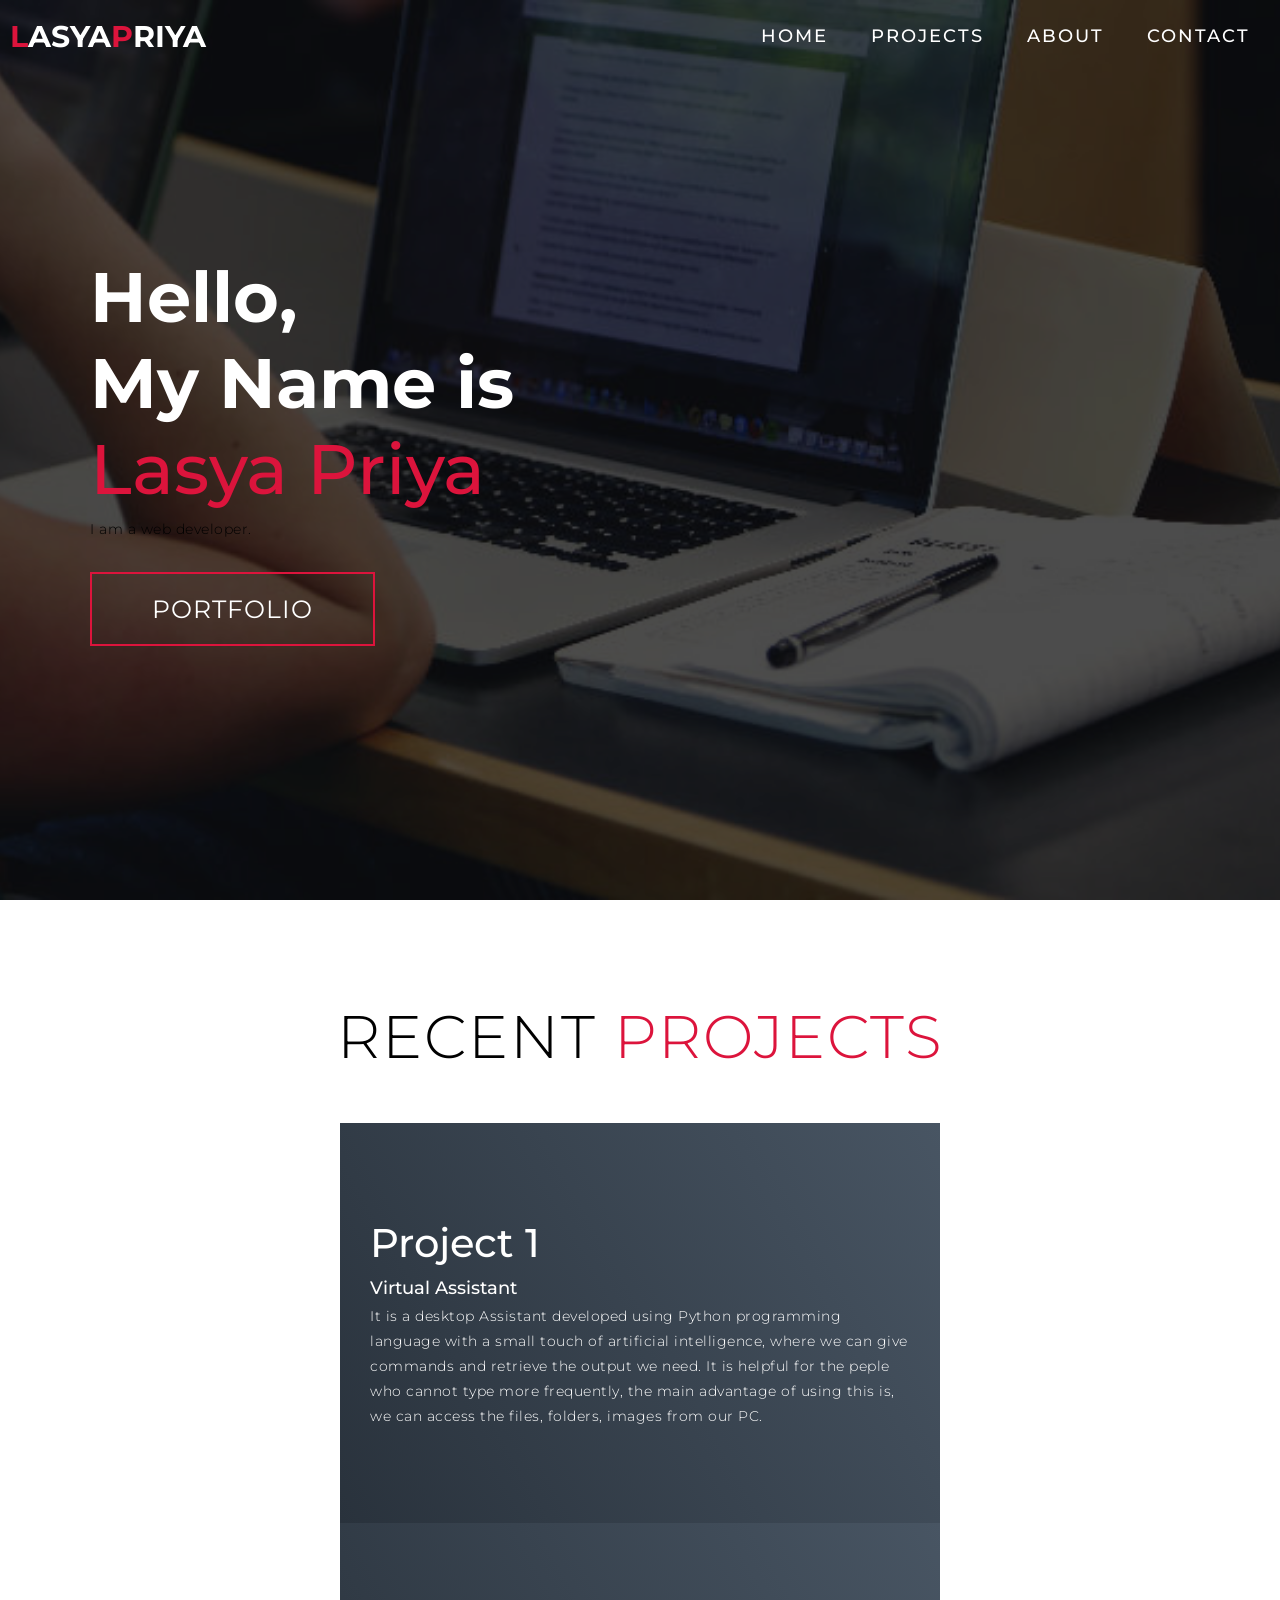
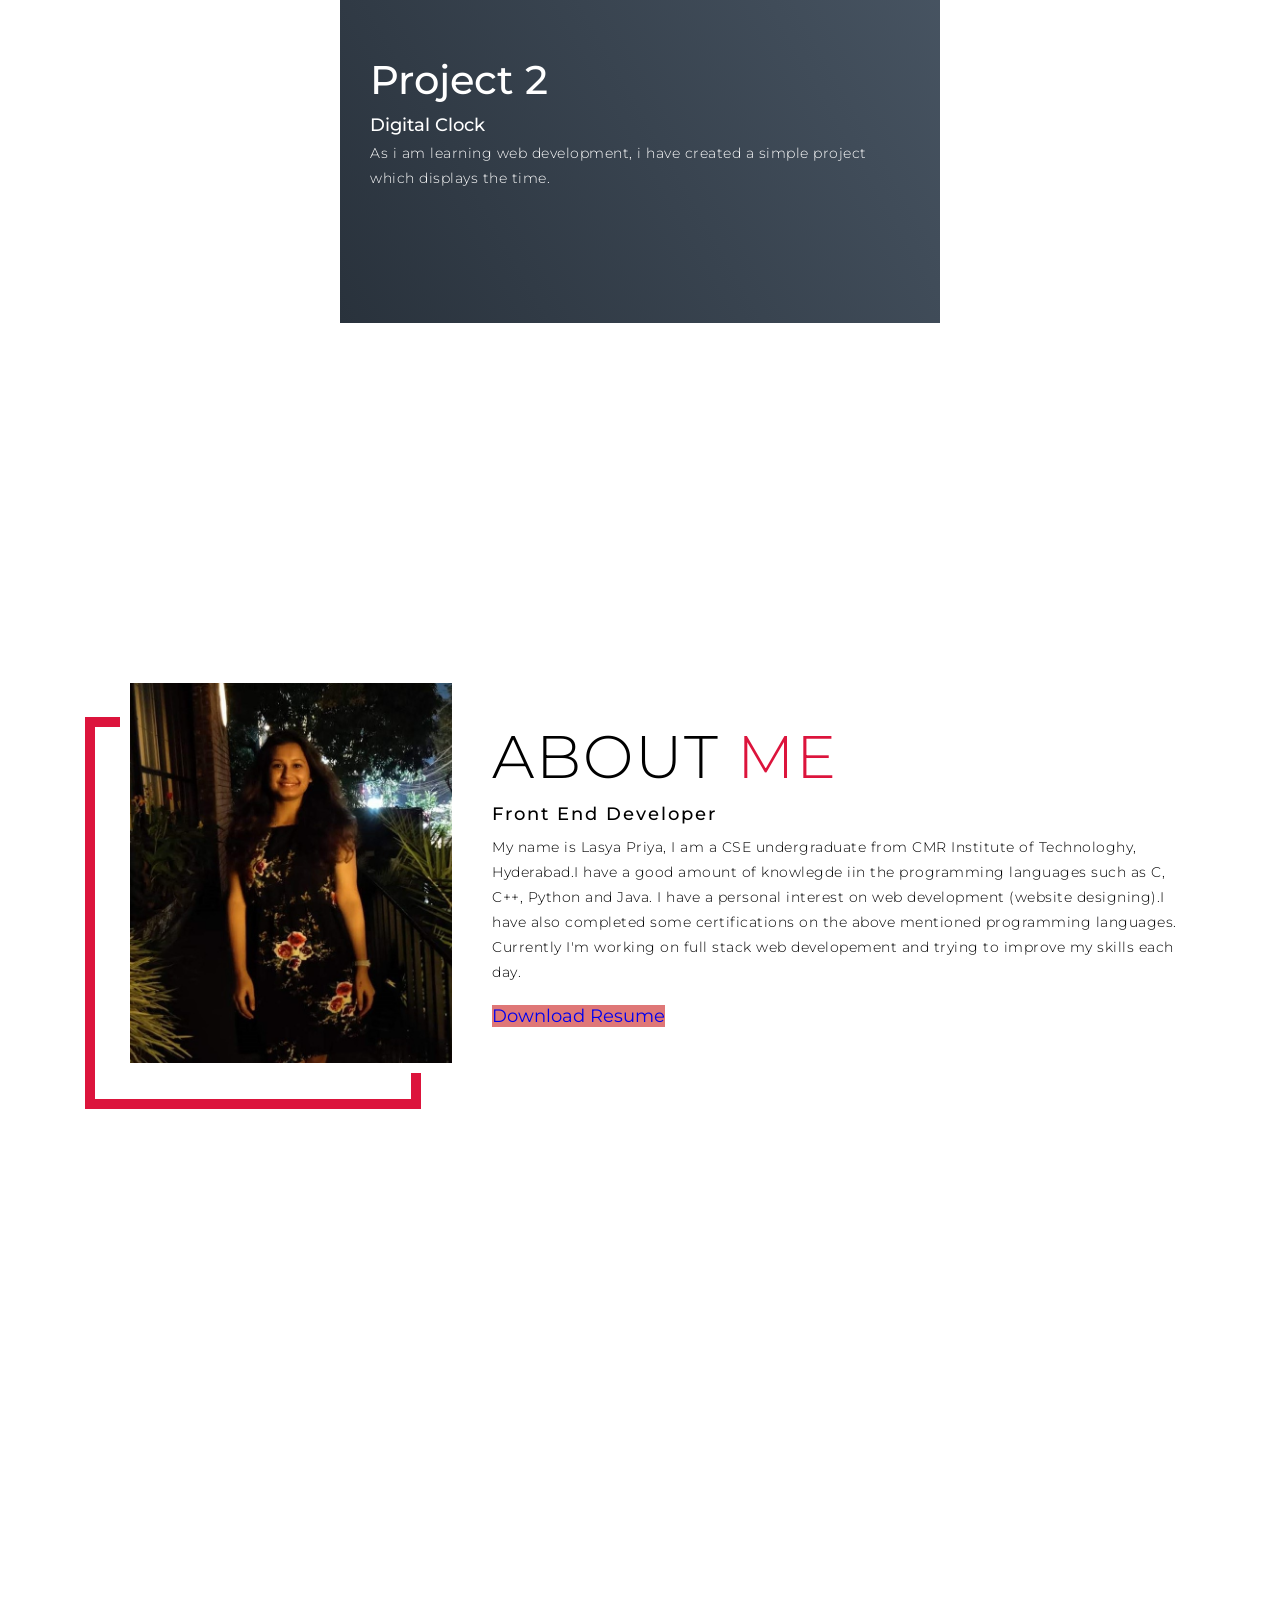
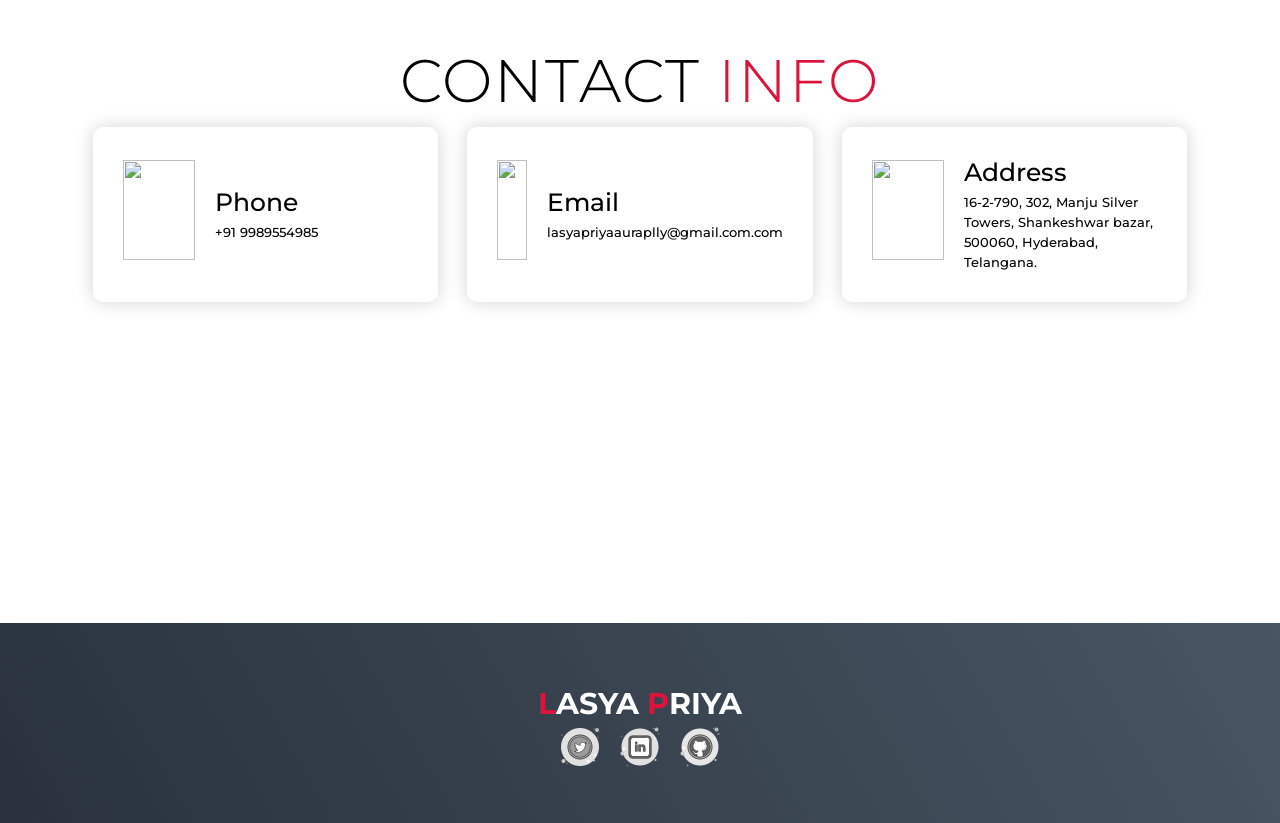
==== portfolio/index.html @ 13c798f0 "Add files via upload" ====
<!DOCTYPE html>
<html lang="en">

<head>
  <meta charset="UTF-8">
  <meta name="viewport" content="width=device-width, initial-scale=1.0">
  <link rel="stylesheet" href="style.css">
  <title>My Personal Portfolio</title>
</head>

<body>
  <!-- Header -->
  <section id="header">
    <div class="header container">
      <div class="nav-bar">
        <div class="brand">
          <a href="#hero">
            <h1><span>L</span>asya<span>P</span>riya</h1>
          </a>
        </div>
        <div class="nav-list">
          <div class="hamburger">
            <div class="bar"></div>
          </div>
          <ul>
            <li><a href="#home" data-after="Home">Home</a></li>
            <li><a href="#projects" data-after="Projects">Projects</a></li>
            <li><a href="#about" data-after="About">About</a></li>
            <li><a href="#contact" data-after="Contact">Contact</a></li>
          </ul>
        </div>
      </div>
    </div>
  </section>
  <!-- End Header -->


  <!-- Hero Section  -->
  <section id="hero">
    <div class="hero container">
      <div>
        <h1>Hello, <span></span></h1>
        <h1>My Name is <span></span></h1>
        <h1>Lasya Priya <span></span></h1>
        <p>I am a web developer.</p>
        <a href="#projects" type="button" class="cta">Portfolio</a>
      </div>
    </div>
  </section>
  

  <!-- Projects Section -->
  <section id="projects">
    <div class="projects container">
      <div class="projects-header">
        <h1 class="section-title">Recent <span>Projects</span></h1>
      </div>
      <div class="all-projects">
        <div class="project-item">
          <div class="project-info">
            <h1>Project 1</h1>
            <h2>Virtual Assistant</h2>
            <p>It is a desktop Assistant developed using Python programming language with a small touch of artificial intelligence, where we can give commands and retrieve the output we need. It is helpful for the peple who cannot type more frequently, the main advantage of using this is, we can access the files, folders, images from our PC.</p>
          </div>
        </div>
        <div class="project-item">
          <div class="project-info">
            <h1>Project 2</h1>
            <h2>Digital Clock</h2>
            <p>As i am learning web development, i have created a simple project which displays the time.</p>
          </div>
        </div>
    </div>
  </section>
  <section id="about">
    <div class="about container">
      <div class="col-left">
        <div class="about-img">
          <img src="IMG-20221110-WA0039.jpg" alt="img">
        </div>
      </div>
      <div class="col-right">
        <h1 class="section-title">About <span>me</span></h1>
        <h2>Front End Developer</h2>
        <p>My name is Lasya Priya, I am a CSE undergraduate from CMR Institute of Technologhy, Hyderabad.I have a good amount of knowlegde iin the programming languages such as C, C++, Python and Java.
            I have a personal interest on web development (website designing).I have also completed some certifications on the above mentioned programming languages. Currently
            I'm working on full stack web developement and trying to improve my skills each day.
        </p>
          <a href="Lasya_Resume.pdf" download="Lasya Priya-Resume">Download Resume</a>
      </div>
    </div>
  </section>
  <!-- End About Section -->

  <!-- Contact Section -->
  <section id="contact">
    <div class="contact container">
      <div>
        <h1 class="section-title">Contact <span>info</span></h1>
      </div>
      <div class="contact-items">
        <div class="contact-item">
          <div class="icon"><img src="https://img.icons8.com/bubbles/100/000000/phone.png" /></div>
          <div class="contact-info">
            <h1>Phone</h1>
            <h2>+91 9989554985</h2>
          </div>
        </div>
        <div class="contact-item">
          <div class="icon"><img src="https://img.icons8.com/bubbles/100/000000/new-post.png" /></div>
          <div class="contact-info">
            <h1>Email</h1>
            <h2>lasyapriyaauraplly@gmail.com.com</h2>
          </div>
        </div>
        <div class="contact-item">
          <div class="icon"><img src="https://img.icons8.com/bubbles/100/000000/map-marker.png" /></div>
          <div class="contact-info">
            <h1>Address</h1>
            <h2>16-2-790, 302, Manju Silver Towers, Shankeshwar bazar, 500060, Hyderabad, Telangana.</h2>
          </div>
        </div>
      </div>
    </div>
  </section>
  <section id="footer">
    <div class="footer container">
      <div class="brand">
        <h1><span>L</span>asya <span>P</span>riya</h1>
      </div>
      <div class="social-icon">
        <div class="social-item">
            <a href="https://twitter.com/__lasya_priya"><img src="twitter.png"/></a>
        </div>
        <div class="social-item">
            <a href="https://www.linkedin.com/in/lasyapriyaaurpally/"><img src="linkedin.png"/></a>
        </div>
        <div class="social-item">
            <a href="https://github.com/lasyapriya2910"><img src="github.png"/></a>
        </div>
        
  <!-- End Footer -->
  <script src="./app.js"></script>
</body>

</html>
---- portfolio/style.css ----
@import 'https://fonts.googleapis.com/css?family=Montserrat:300, 400, 700&display=swap';
* {
	padding: 0;
	margin: 0;
	box-sizing: border-box;
}
html {
	font-size: 10px;
	font-family: 'Montserrat', sans-serif;
	scroll-behavior: smooth;
}
a {
	text-decoration: none;
}
.container {
	min-height: 100vh;
	width: 100%;
	display: flex;
	align-items: center;
	justify-content: center;
}
img {
	height: 100%;
	width: 100%;
	object-fit: cover;
}
p {
	color: black;
	font-size: 1.4rem;
	margin-top: 5px;
	line-height: 2.5rem;
	font-weight: 300;
	letter-spacing: 0.05rem;
}
.section-title {
	font-size: 4rem;
	font-weight: 300;
	color: black;
	margin-bottom: 10px;
	text-transform: uppercase;
	letter-spacing: 0.2rem;
	text-align: center;
}
.section-title span {
	color: crimson;
}

.cta {
	display: inline-block;
	padding: 10px 30px;
	color: white;
	background-color: transparent;
	border: 2px solid crimson;
	font-size: 2rem;
	text-transform: uppercase;
	letter-spacing: 0.1rem;
	margin-top: 30px;
	transition: 0.3s ease;
	transition-property: background-color, color;
}
.cta:hover {
	color: white;
	background-color: crimson;
}
.brand h1 {
	font-size: 3rem;
	text-transform: uppercase;
	color: white;
}
.brand h1 span {
	color: crimson;
}

/* Header section */
#header {
	position: fixed;
	z-index: 1000;
	left: 0;
	top: 0;
	width: 100vw;
	height: auto;
}
#header .header {
	min-height: 8vh;
	background-color: rgba(31, 30, 30, 0.24);
	transition: 0.3s ease background-color;
}
#header .nav-bar {
	display: flex;
	align-items: center;
	justify-content: space-between;
	width: 100%;
	height: 100%;
	max-width: 1300px;
	padding: 0 10px;
}
#header .nav-list ul {
	list-style: none;
	position: absolute;
	background-color: rgb(31, 30, 30);
	width: 100vw;
	height: 100vh;
	left: 100%;
	top: 0;
	display: flex;
	flex-direction: column;
	justify-content: center;
	align-items: center;
	z-index: 1;
	overflow-x: hidden;
	transition: 0.5s ease left;
}
#header .nav-list ul.active {
	left: 0%;
}
#header .nav-list ul a {
	font-size: 2.5rem;
	font-weight: 500;
	letter-spacing: 0.2rem;
	text-decoration: none;
	color: white;
	text-transform: uppercase;
	padding: 20px;
	display: block;
}
#header .nav-list ul a::after {
	content: attr(data-after);
	position: absolute;
	top: 50%;
	left: 50%;
	transform: translate(-50%, -50%) scale(0);
	color: rgba(240, 248, 255, 0.021);
	font-size: 13rem;
	letter-spacing: 50px;
	z-index: -1;
	transition: 0.3s ease letter-spacing;
}
#header .nav-list ul li:hover a::after {
	transform: translate(-50%, -50%) scale(1);
	letter-spacing: initial;
}
#header .nav-list ul li:hover a {
	color: crimson;
}
#header .hamburger {
	height: 60px;
	width: 60px;
	display: inline-block;
	border: 3px solid white;
	border-radius: 50%;
	position: relative;
	display: flex;
	align-items: center;
	justify-content: center;
	z-index: 100;
	cursor: pointer;
	transform: scale(0.8);
	margin-right: 20px;
}
#header .hamburger:after {
	position: absolute;
	content: '';
	height: 100%;
	width: 100%;
	border-radius: 50%;
	border: 3px solid white;
	animation: hamburger_puls 1s ease infinite;
}
#header .hamburger .bar {
	height: 2px;
	width: 30px;
	position: relative;
	background-color: white;
	z-index: -1;
}
#header .hamburger .bar::after,
#header .hamburger .bar::before {
	content: '';
	position: absolute;
	height: 100%;
	width: 100%;
	left: 0;
	background-color: white;
	transition: 0.3s ease;
	transition-property: top, bottom;
}
#header .hamburger .bar::after {
	top: 8px;
}
#header .hamburger .bar::before {
	bottom: 8px;
}
#header .hamburger.active .bar::before {
	bottom: 0;
}
#header .hamburger.active .bar::after {
	top: 0;
}
/* End Header section */

/* Hero Section */
#hero {
	background-image: url(images.jpeg);
	background-size: cover;
	background-position: top center;
	position: relative;
	z-index: 1;
}
#hero::after {
	content: '';
	position: absolute;
	left: 0;
	top: 0;
	height: 100%;
	width: 100%;
	background-color: black;
	opacity: 0.7;
	z-index: -1;
}
#hero .hero {
	max-width: 1200px;
	margin: 0 auto;
	padding: 0 50px;
	justify-content: flex-start;
}
#hero h1 {
	display: block;
	width: fit-content;
	font-size: 4rem;
	position: relative;
	color: transparent;
	animation: text_reveal 0.5s ease forwards;
	animation-delay: 1s;
}
#hero h1:nth-child(1) {
	animation-delay: 1s;
}
#hero h1:nth-child(2) {
	animation-delay: 2s;
}
#hero h1:nth-child(3) {
	animation: text_reveal_name 0.5s ease forwards;
	animation-delay: 3s;
}
#hero h1 span {
	position: absolute;
	top: 0;
	left: 0;
	height: 100%;
	width: 0;
	background-color: crimson;
	animation: text_reveal_box 1s ease;
	animation-delay: 0.5s;
}
#hero h1:nth-child(1) span {
	animation-delay: 0.5s;
}
#hero h1:nth-child(2) span {
	animation-delay: 1.5s;
}
#hero h1:nth-child(3) span {
	animation-delay: 2.5s;
}
#projects .projects {
	flex-direction: column;
	max-width: 1200px;
	margin: 0 auto;
	padding: 100px 0;
}
#projects .projects-header h1 {
	margin-bottom: 50px;
}
#projects .all-projects {
	display: flex;
	align-items: center;
	justify-content: center;
	flex-direction: column;
}
#projects .project-item {
	display: flex;
	align-items: center;
	justify-content: center;
	flex-direction: column;
	width: 80%;
	margin: 20px auto;
	overflow: hidden;
	border-radius: 10px;
}
#projects .project-info {
	padding: 30px;
	flex-basis: 50%;
	height: 100%;
	display: flex;
	align-items: flex-start;
	justify-content: center;
	flex-direction: column;
	background-image: linear-gradient(60deg, #29323c 0%, #485563 100%);
	color: white;
}
#projects .project-info h1 {
	font-size: 4rem;
	font-weight: 500;
}
#projects .project-info h2 {
	font-size: 1.8rem;
	font-weight: 500;
	margin-top: 10px;
}
#projects .project-info p {
	color: white;
}
#projects .project-img {
	flex-basis: 50%;
	height: 300px;
	overflow: hidden;
	position: relative;
}
#projects .project-img:after {
	content: '';
	position: absolute;
	left: 0;
	top: 0;
	height: 100%;
	width: 100%;
	background-image: linear-gradient(60deg, #29323c 0%, #485563 100%);
	opacity: 0.7;
}
#about .about {
	flex-direction: column-reverse;
	text-align: center;
	max-width: 1200px;
	margin: 0 auto;
	padding: 100px 20px;
}
#about .col-left {
	width: 250px;
	height: 360px;
}
#about .col-right {
	width: 100%;
}
#about .col-right h2 {
	font-size: 1.8rem;
	font-weight: 500;
	letter-spacing: 0.2rem;
	margin-bottom: 10px;
}
#about .col-right p {
	margin-bottom: 20px;
}
#about .col-right .cta {
	color: black;
	margin-bottom: 50px;
	padding: 10px 20px;
	font-size: 2rem;
}
#about .col-left .about-img {
	height: 100%;
	width: 100%;
	position: relative;
	border: 10px solid white;
}
#about .col-left .about-img::after {
	content: '';
	position: absolute;
	left: -33px;
	top: 19px;
	height: 98%;
	width: 98%;
	border: 7px solid crimson;
	z-index: -1;
}
#about a{
   font-size: large;
   background-color: rgb(223, 119, 119);
}
/* End About Section */

/* contact Section */
#contact .contact {
	flex-direction: column;
	max-width: 1200px;
	margin: 0 auto;
	width: 90%;
}
#contact .contact-items {
	/* max-width: 400px; */
	width: 100%;
}
#contact .contact-item {
	width: 80%;
	padding: 20px;
	text-align: center;
	border-radius: 10px;
	padding: 30px;
	margin: 30px;
	display: flex;
	justify-content: center;
	align-items: center;
	flex-direction: column;
	box-shadow: 0px 0px 18px 0 #0000002c;
	transition: 0.3s ease box-shadow;
}
#contact .contact-item:hover {
	box-shadow: 0px 0px 5px 0 #0000002c;
}
#contact .icon {
	width: 70px;
	margin: 0 auto;
	margin-bottom: 10px;
}
#contact .contact-info h1 {
	font-size: 2.5rem;
	font-weight: 500;
	margin-bottom: 5px;
}
#contact .contact-info h2 {
	font-size: 1.3rem;
	line-height: 2rem;
	font-weight: 500;
}
/*End contact Section */

/* Footer */
#footer {
	background-image: linear-gradient(60deg, #29323c 0%, #485563 100%);
}
#footer .footer {
	min-height: 200px;
	flex-direction: column;
	padding-top: 50px;
	padding-bottom: 10px;
}
#footer h2 {
	color: white;
	font-weight: 500;
	font-size: 1.8rem;
	letter-spacing: 0.1rem;
	margin-top: 10px;
	margin-bottom: 10px;
}
#footer .social-icon {
	display: flex;
	margin-bottom: 30px;
}
#footer .social-item {
	height: 50px;
	width: 50px;
	margin: 0 5px;
}
#footer .social-item img {
	filter: grayscale(1);
	transition: 0.3s ease filter;
}
#footer .social-item:hover img {
	filter: grayscale(0);
}
#footer p {
	color: white;
	font-size: 1.3rem;
}
/* End Footer */

/* Keyframes */
@keyframes hamburger_puls {
	0% {
		opacity: 1;
		transform: scale(1);
	}
	100% {
		opacity: 0;
		transform: scale(1.4);
	}
}
@keyframes text_reveal_box {
	50% {
		width: 100%;
		left: 0;
	}
	100% {
		width: 0;
		left: 100%;
	}
}
@keyframes text_reveal {
	100% {
		color: white;
	}
}
@keyframes text_reveal_name {
	100% {
		color: crimson;
		font-weight: 500;
	}
}
/* End Keyframes */

/* Media Query For Tablet */
@media only screen and (min-width: 768px) {
	.cta {
		font-size: 2.5rem;
		padding: 20px 60px;
	}
	h1.section-title {
		font-size: 6rem;
	}

	/* Hero */
	#hero h1 {
		font-size: 7rem;
	}
	/* End Hero */

	/* Services Section */
	#services .service-bottom .service-item {
		flex-basis: 45%;
		margin: 2.5%;
	}
	/* End Services Section */

	/* Project */
	#projects .project-item {
		flex-direction: row;
	}
	#projects .project-item:nth-child(even) {
		flex-direction: row-reverse;
	}
	#projects .project-item {
		height: 400px;
		margin: 0;
		width: 100%;
		border-radius: 0;
	}
	#projects .all-projects .project-info {
		height: 100%;
	}
	#projects .all-projects .project-img {
		height: 100%;
	}
	/* End Project */

	/* About */
	#about .about {
		flex-direction: row;
	}
	#about .col-left {
		width: 600px;
		height: 400px;
		padding-left: 60px;
	}
	#about .about .col-left .about-img::after {
		left: -45px;
		top: 34px;
		height: 98%;
		width: 98%;
		border: 10px solid crimson;
	}
	#about .col-right {
		text-align: left;
		padding: 30px;
	}
	#about .col-right h1 {
		text-align: left;
	}
	/* End About */

	/* contact  */
	#contact .contact {
		flex-direction: column;
		padding: 100px 0;
		align-items: center;
		justify-content: center;
		min-width: 20vh;
	}
	#contact .contact-items {
		width: 100%;
		display: flex;
		flex-direction: row;
		justify-content: space-evenly;
		margin: 0;
	}
	#contact .contact-item {
		width: 30%;
		margin: 0;
		flex-direction: row;
	}
	#contact .contact-item .icon {
		height: 100px;
		width: 100px;
	}
	#contact .contact-item .icon img {
		object-fit: contain;
	}
	#contact .contact-item .contact-info {
		width: 100%;
		text-align: left;
		padding-left: 20px;
	}
	/* End contact  */
}
/* End Media Query For Tablet */

/* Media Query For Desktop */
@media only screen and (min-width: 1200px) {
	/* header */
	#header .hamburger {
		display: none;
	}
	#header .nav-list ul {
		position: initial;
		display: block;
		height: auto;
		width: fit-content;
		background-color: transparent;
	}
	#header .nav-list ul li {
		display: inline-block;
	}
	#header .nav-list ul li a {
		font-size: 1.8rem;
	}
	#header .nav-list ul a:after {
		display: none;
	}
	/* End header */

	#services .service-bottom .service-item {
		flex-basis: 22%;
		margin: 1.5%;
	}
}
/* End  Media Query For Desktop */
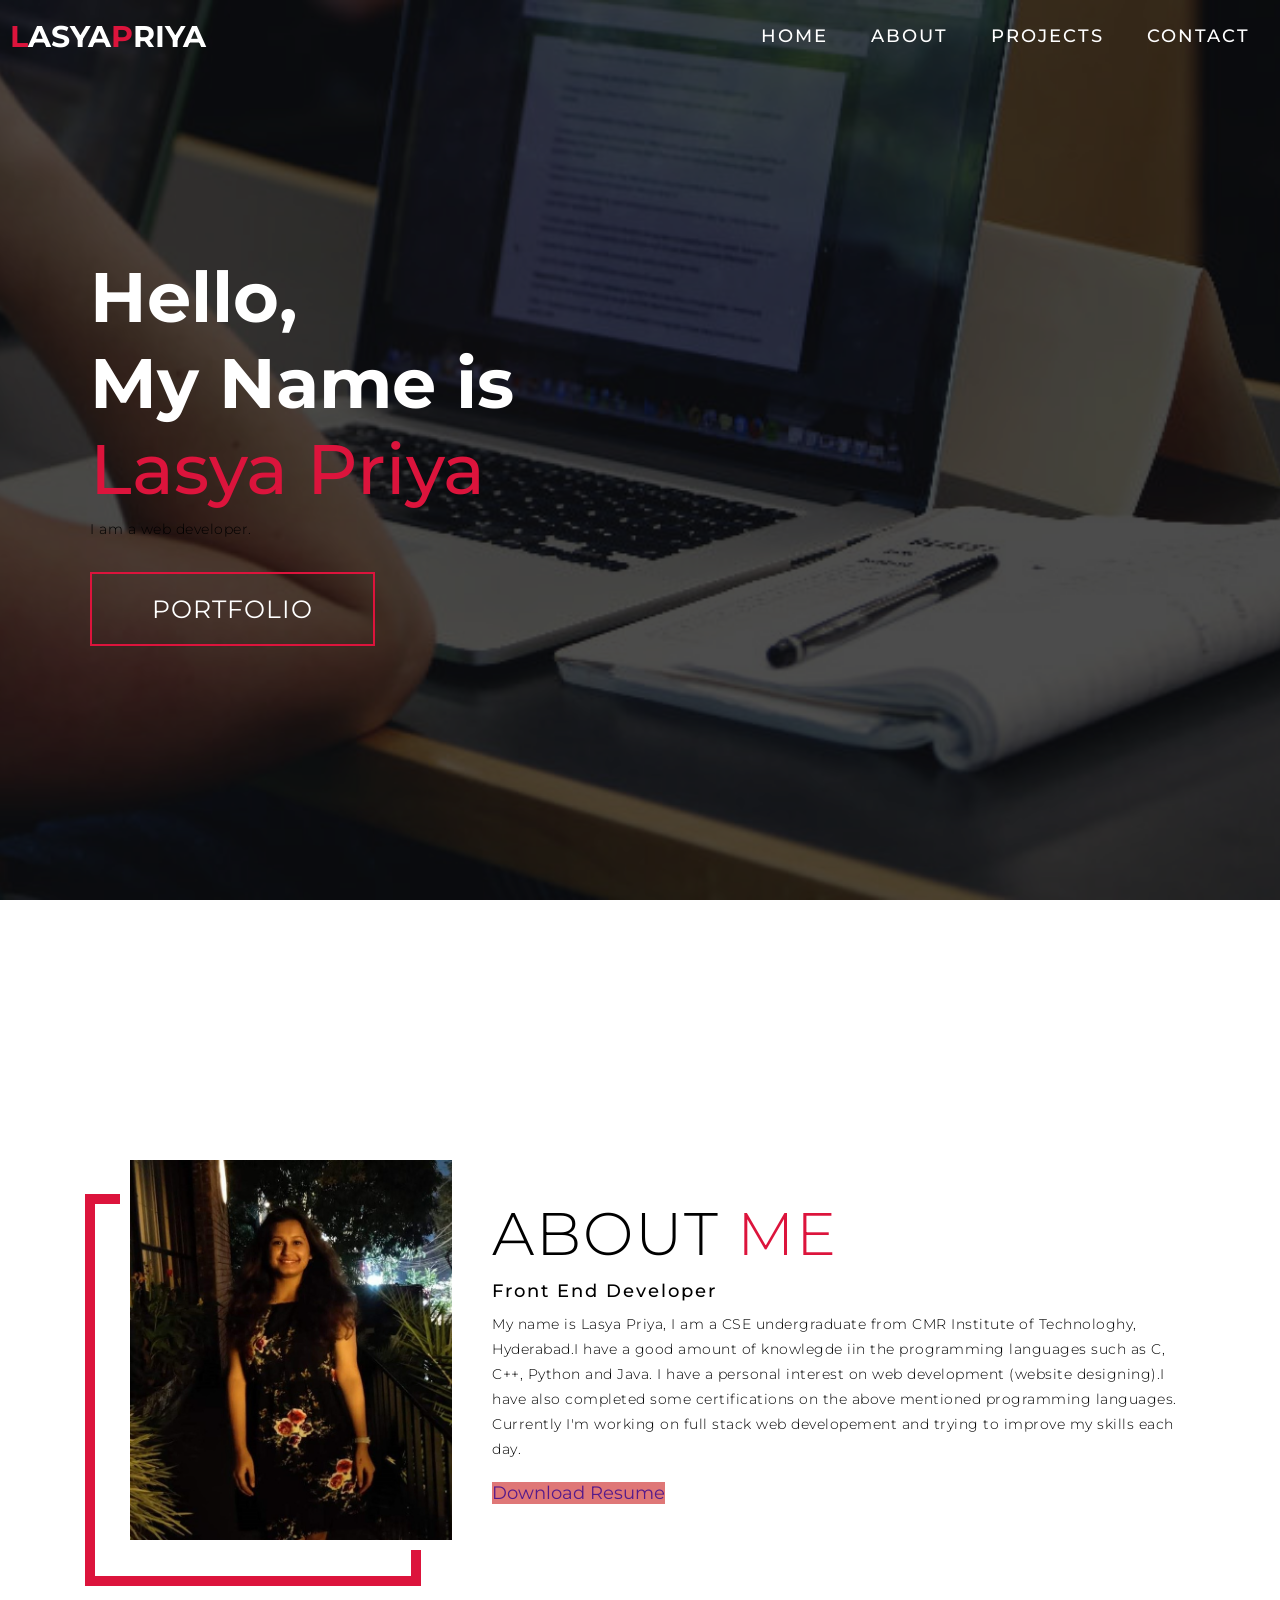
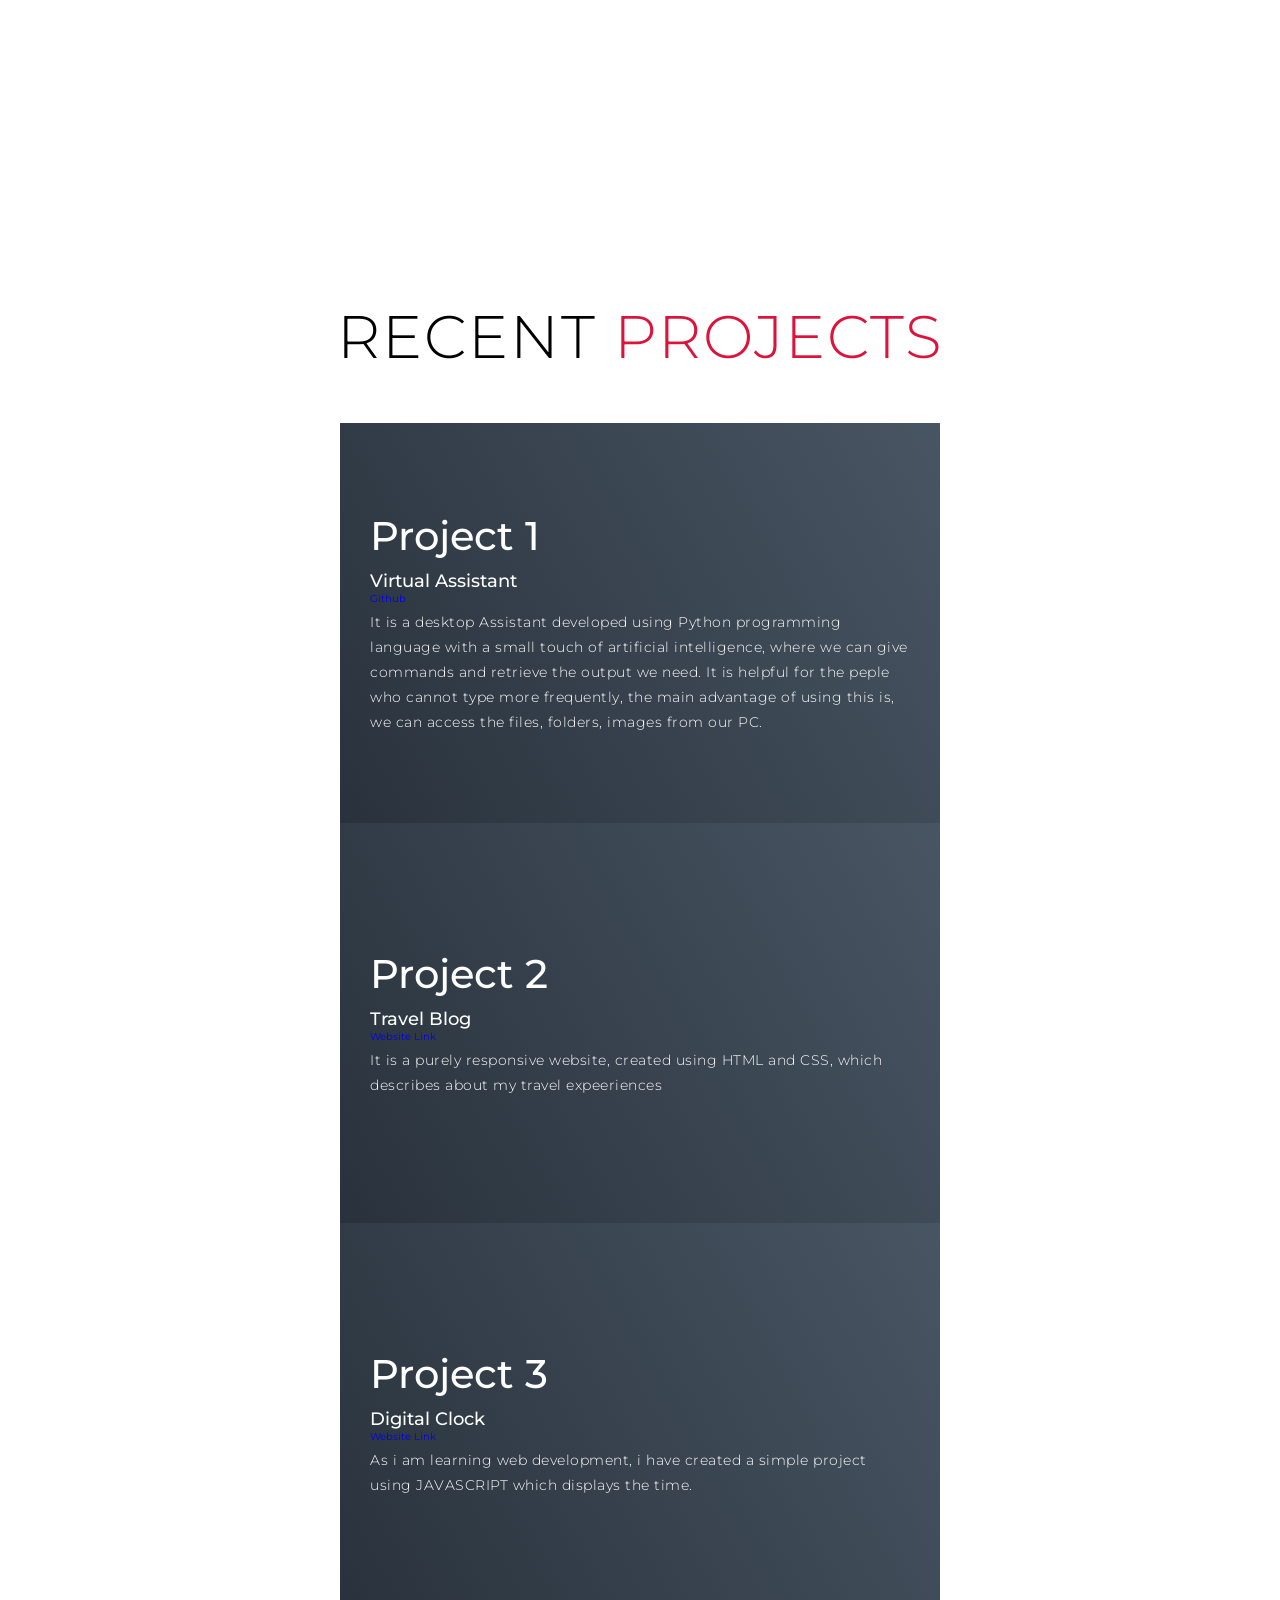
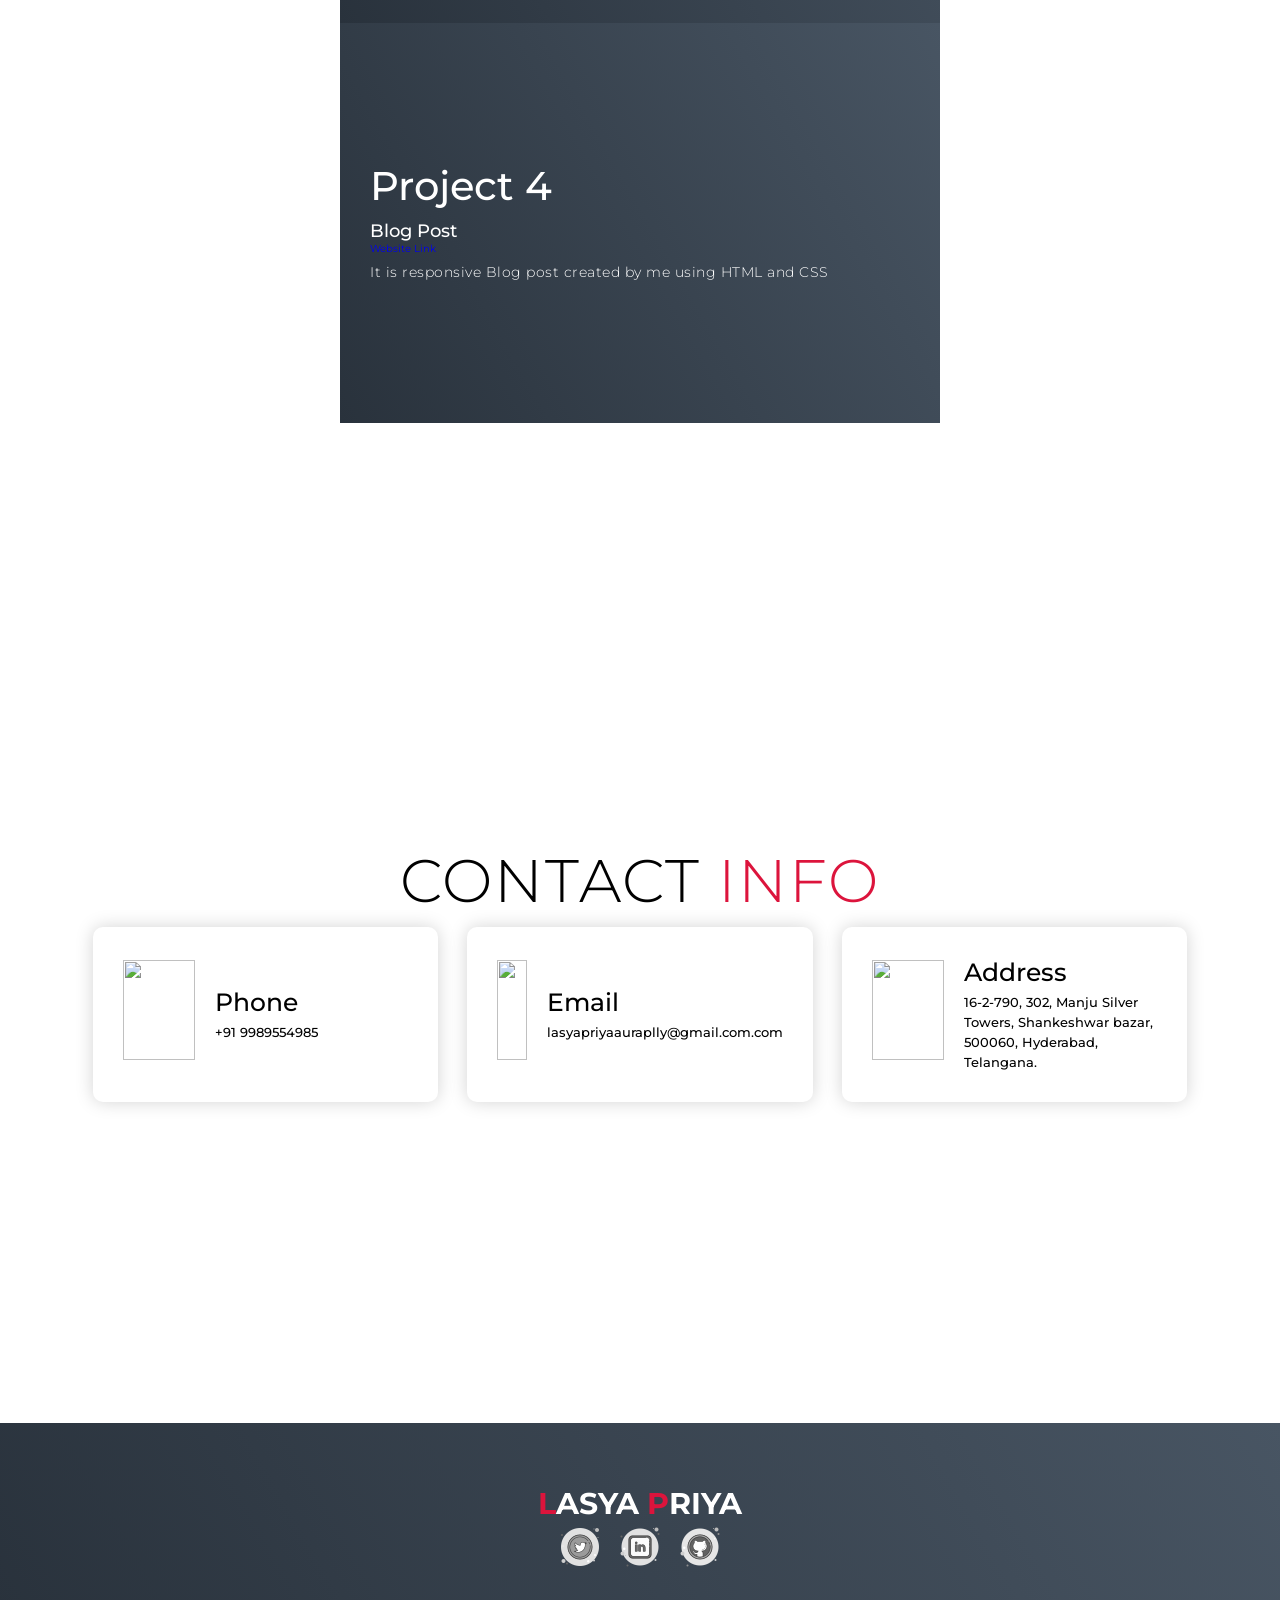
==== commit 2f209a11: "Update index.html" ====
--- a/portfolio/index.html
+++ b/portfolio/index.html
@@ -24,8 +24,8 @@
           </div>
           <ul>
             <li><a href="#home" data-after="Home">Home</a></li>
+            <li><a href="#about" data-after="About">About</a></li>
             <li><a href="#projects" data-after="Projects">Projects</a></li>
-            <li><a href="#about" data-after="About">About</a></li>
             <li><a href="#contact" data-after="Contact">Contact</a></li>
           </ul>
         </div>
@@ -47,31 +47,7 @@
       </div>
     </div>
   </section>
-  
 
-  <!-- Projects Section -->
-  <section id="projects">
-    <div class="projects container">
-      <div class="projects-header">
-        <h1 class="section-title">Recent <span>Projects</span></h1>
-      </div>
-      <div class="all-projects">
-        <div class="project-item">
-          <div class="project-info">
-            <h1>Project 1</h1>
-            <h2>Virtual Assistant</h2>
-            <p>It is a desktop Assistant developed using Python programming language with a small touch of artificial intelligence, where we can give commands and retrieve the output we need. It is helpful for the peple who cannot type more frequently, the main advantage of using this is, we can access the files, folders, images from our PC.</p>
-          </div>
-        </div>
-        <div class="project-item">
-          <div class="project-info">
-            <h1>Project 2</h1>
-            <h2>Digital Clock</h2>
-            <p>As i am learning web development, i have created a simple project which displays the time.</p>
-          </div>
-        </div>
-    </div>
-  </section>
   <section id="about">
     <div class="about container">
       <div class="col-left">
@@ -86,11 +62,52 @@
             I have a personal interest on web development (website designing).I have also completed some certifications on the above mentioned programming languages. Currently
             I'm working on full stack web developement and trying to improve my skills each day.
         </p>
-          <a href="Lasya_Resume.pdf" download="Lasya Priya-Resume">Download Resume</a>
+          <a href="" download="Lasya Priya-Resume">Download Resume</a>
       </div>
     </div>
   </section>
   <!-- End About Section -->
+  <!-- Projects Section -->
+  <section id="projects">
+    <div class="projects container">
+      <div class="projects-header">
+        <h1 class="section-title">Recent <span>Projects</span></h1>
+      </div>
+      <div class="all-projects">
+        <div class="project-item">
+          <div class="project-info">
+            <h1>Project 1</h1>
+            <h2>Virtual Assistant</h2>
+            <a href="https://github.com/lasyapriya2910/Desktop-Assistant">Github</a>
+            <p>It is a desktop Assistant developed using Python programming language with a small touch of artificial intelligence, where we can give commands and retrieve the output we need. It is helpful for the peple who cannot type more frequently, the main advantage of using this is, we can access the files, folders, images from our PC.</p>
+          </div>
+        </div>
+        <div class="project-item">
+          <div class="project-info">
+            <h1>Project 2</h1>
+            <h2>Travel Blog</h2>
+            <a href="https://lasyapriya2910.github.io/travel-blog/">Website Link</a>
+            <p>It is a purely responsive website, created using HTML and CSS, which describes about my travel expeeriences</p>
+          </div>
+        </div>
+        <div class="project-item">
+          <div class="project-info">
+            <h1>Project 3</h1>
+            <h2>Digital Clock</h2>
+            <a href="https://lasyapriya2910.github.io/Digital-Clock/">Website Link</a>
+            <p>As i am learning web development, i have created a simple project using JAVASCRIPT which displays the time.</p>
+          </div>
+        </div>
+        <div class="project-item">
+          <div class="project-info">
+            <h1>Project 4</h1>
+            <h2>Blog Post</h2>
+            <a href="https://lasyapriya2910.github.io/blog-post/">Website Link</a>
+            <p>It is responsive Blog post created by me using HTML and CSS</p>
+          </div>
+        </div>
+    </div>
+  </section>
 
   <!-- Contact Section -->
   <section id="contact">
@@ -143,4 +160,4 @@
   <script src="./app.js"></script>
 </body>
 
-</html>+</html>
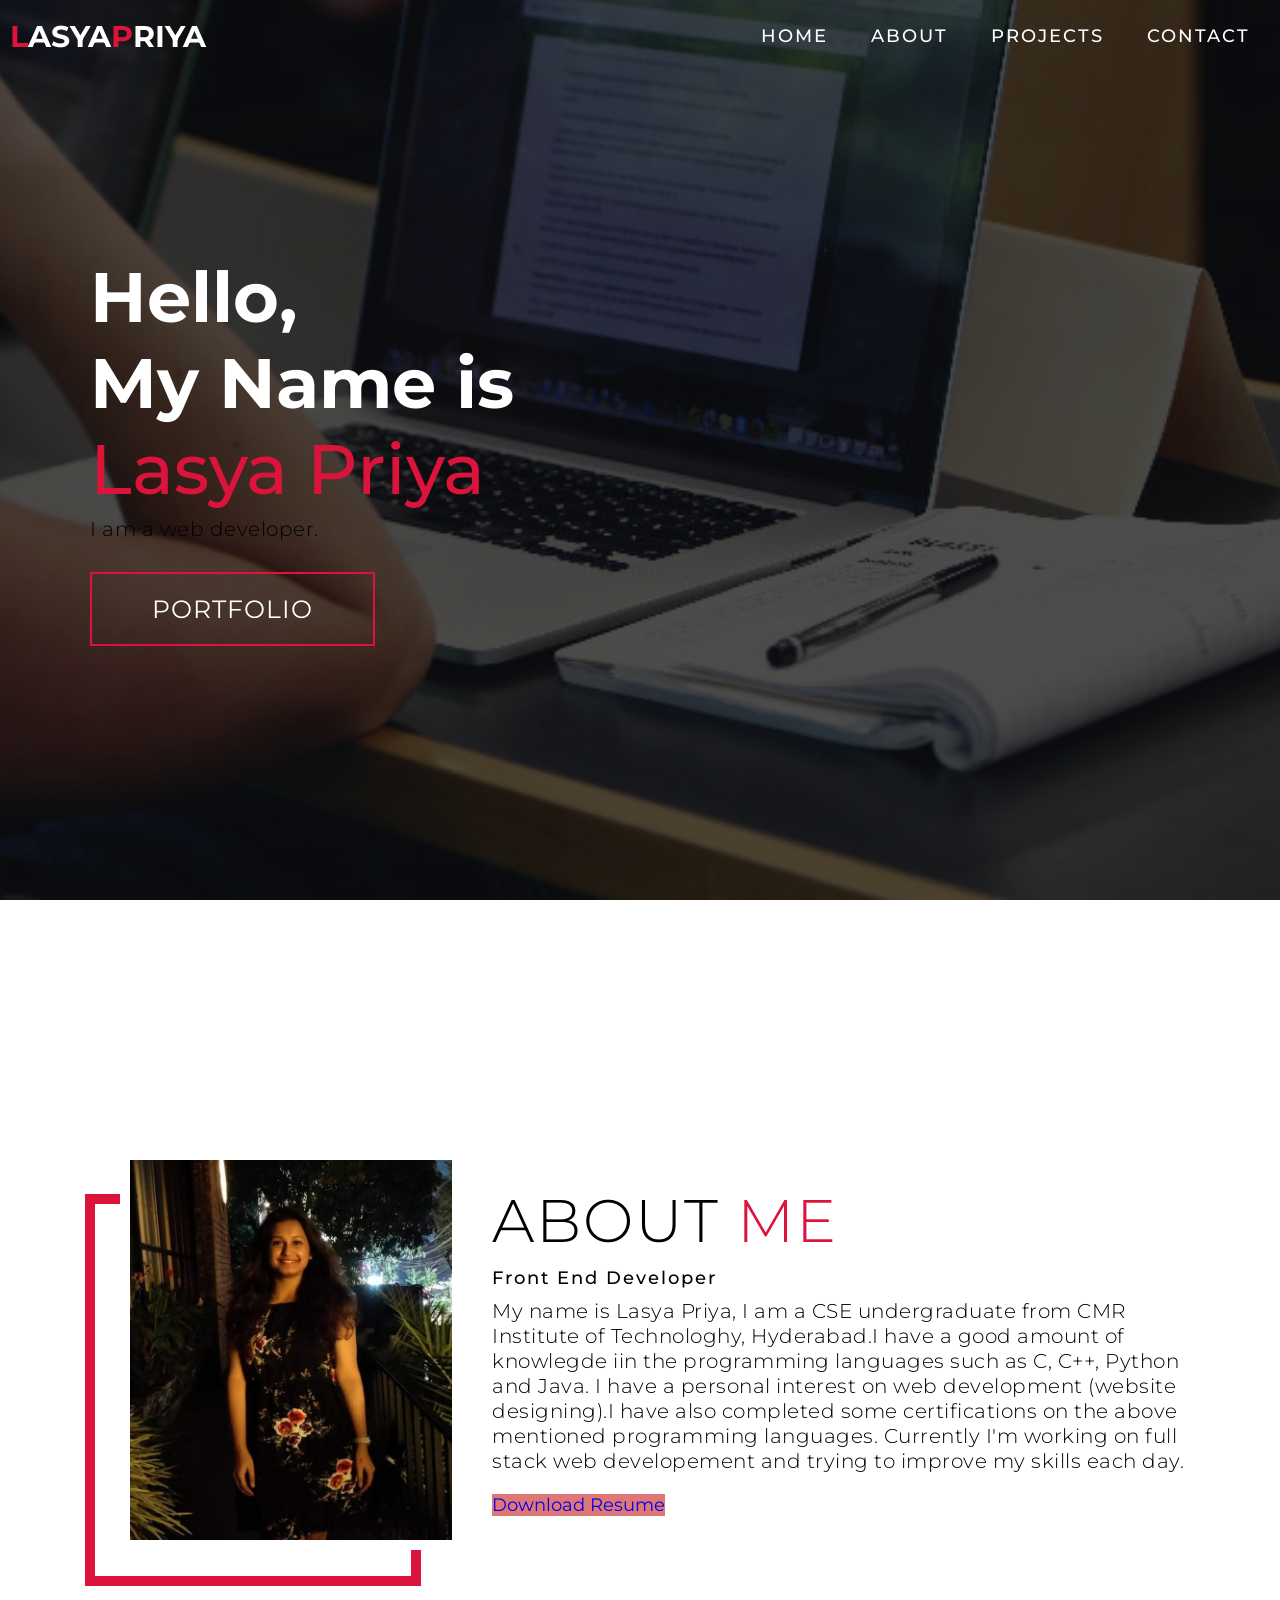
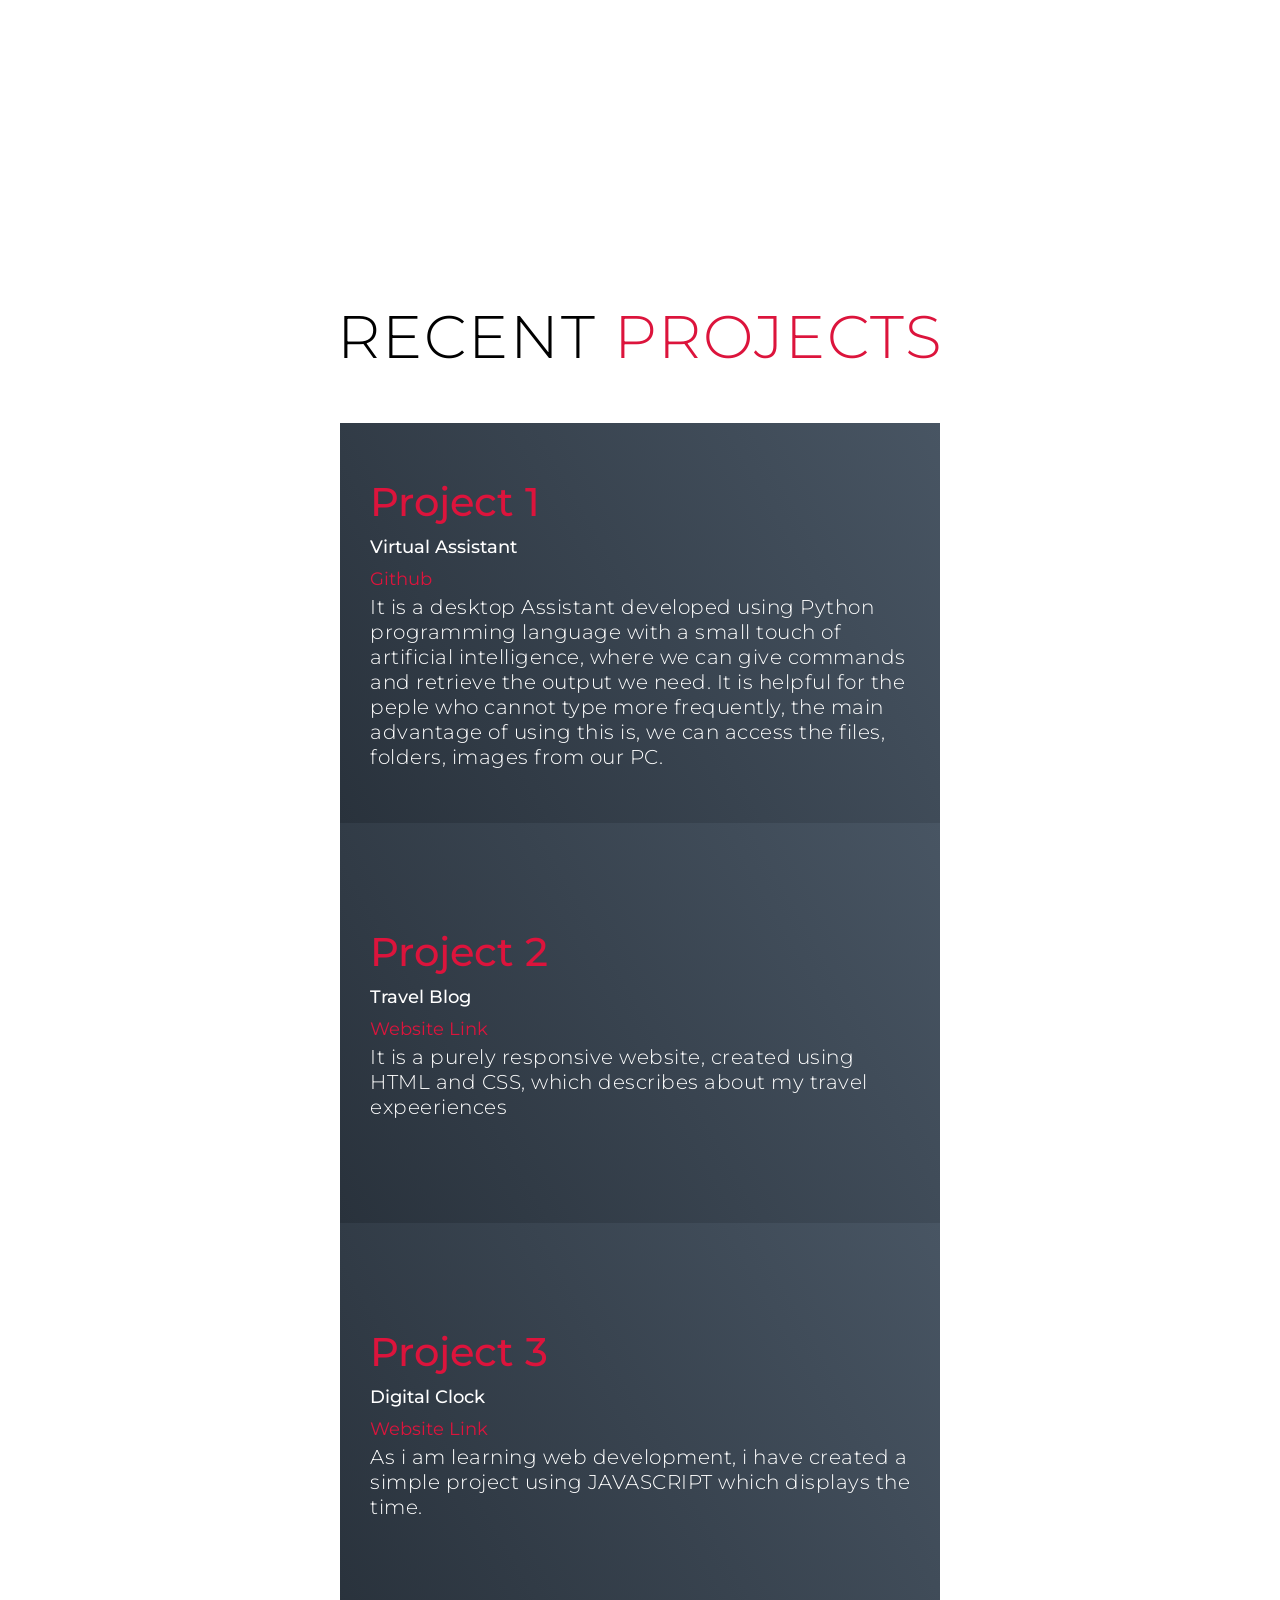
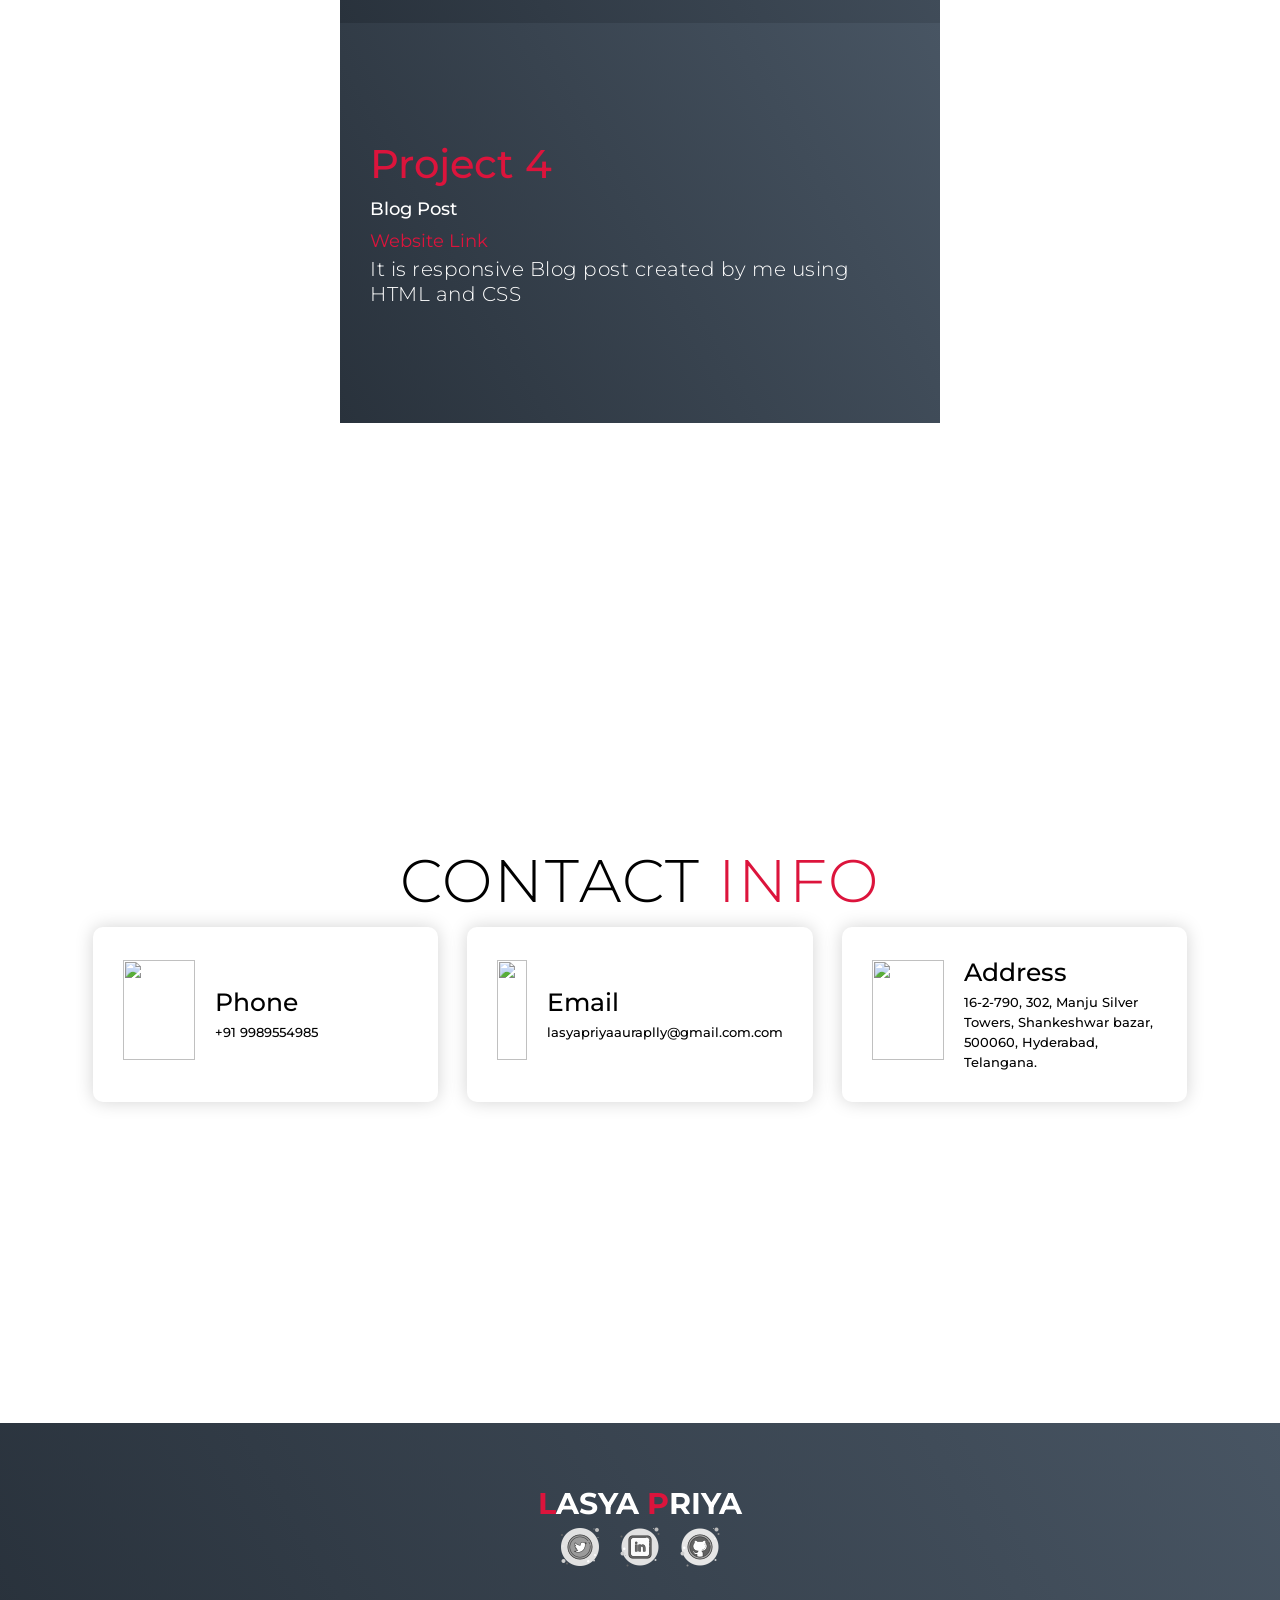
==== commit 4c2cda37: "Update index.html" ====
--- a/portfolio/index.html
+++ b/portfolio/index.html
@@ -62,7 +62,7 @@
             I have a personal interest on web development (website designing).I have also completed some certifications on the above mentioned programming languages. Currently
             I'm working on full stack web developement and trying to improve my skills each day.
         </p>
-          <a href="" download="Lasya Priya-Resume">Download Resume</a>
+          <a href="Lasya_WebDeveloper_Resumepdf.pdf" download="Lasya Priya-Resume">Download Resume</a>
       </div>
     </div>
   </section>
--- a/portfolio/style.css
+++ b/portfolio/style.css
@@ -26,7 +26,7 @@
 }
 p {
 	color: black;
-	font-size: 1.4rem;
+	font-size: 2rem;
 	margin-top: 5px;
 	line-height: 2.5rem;
 	font-weight: 300;
@@ -277,7 +277,9 @@
 	flex-direction: column;
 }
 #projects .project-item {
-	display: flex;
+    gap:10px;
+	display: flex;
+	flex-direction: row;
 	align-items: center;
 	justify-content: center;
 	flex-direction: column;
@@ -300,30 +302,22 @@
 #projects .project-info h1 {
 	font-size: 4rem;
 	font-weight: 500;
+	color:crimson;
+	margin-top: none;
 }
 #projects .project-info h2 {
 	font-size: 1.8rem;
 	font-weight: 500;
 	margin-top: 10px;
+	margin-bottom: 10px;
 }
 #projects .project-info p {
 	color: white;
 }
-#projects .project-img {
-	flex-basis: 50%;
-	height: 300px;
-	overflow: hidden;
-	position: relative;
-}
-#projects .project-img:after {
-	content: '';
-	position: absolute;
-	left: 0;
-	top: 0;
-	height: 100%;
-	width: 100%;
-	background-image: linear-gradient(60deg, #29323c 0%, #485563 100%);
-	opacity: 0.7;
+#projects .project-info a{
+	text-decoration: none;
+	font-size: large;
+	color: crimson;
 }
 #about .about {
 	flex-direction: column-reverse;
@@ -629,4 +623,4 @@
 		margin: 1.5%;
 	}
 }
-/* End  Media Query For Desktop */+/* End  Media Query For Desktop */
